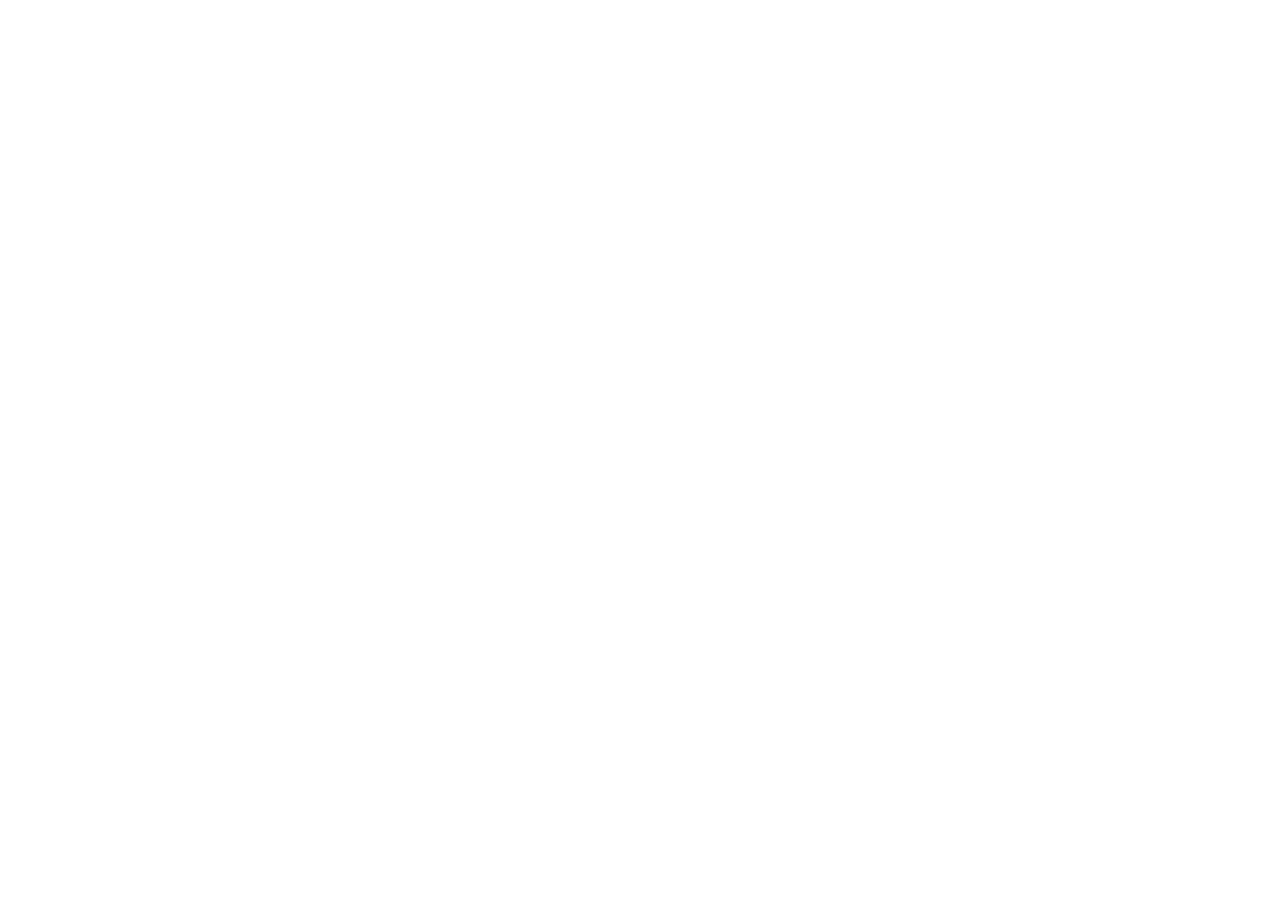
==== project-02/index.html @ 4bd9774d "project 1: update" ====
<!DOCTYPE html>
<html lang="en">
<head>
    <meta charset="UTF-8">
    <meta name="viewport" content="width=device-width, initial-scale=1.0">
    <meta http-equiv="X-UA-Compatible" content="ie=edge">
    <title>Skill Up: Project 2</title>
</head>
<body>
    
</body>
</html>
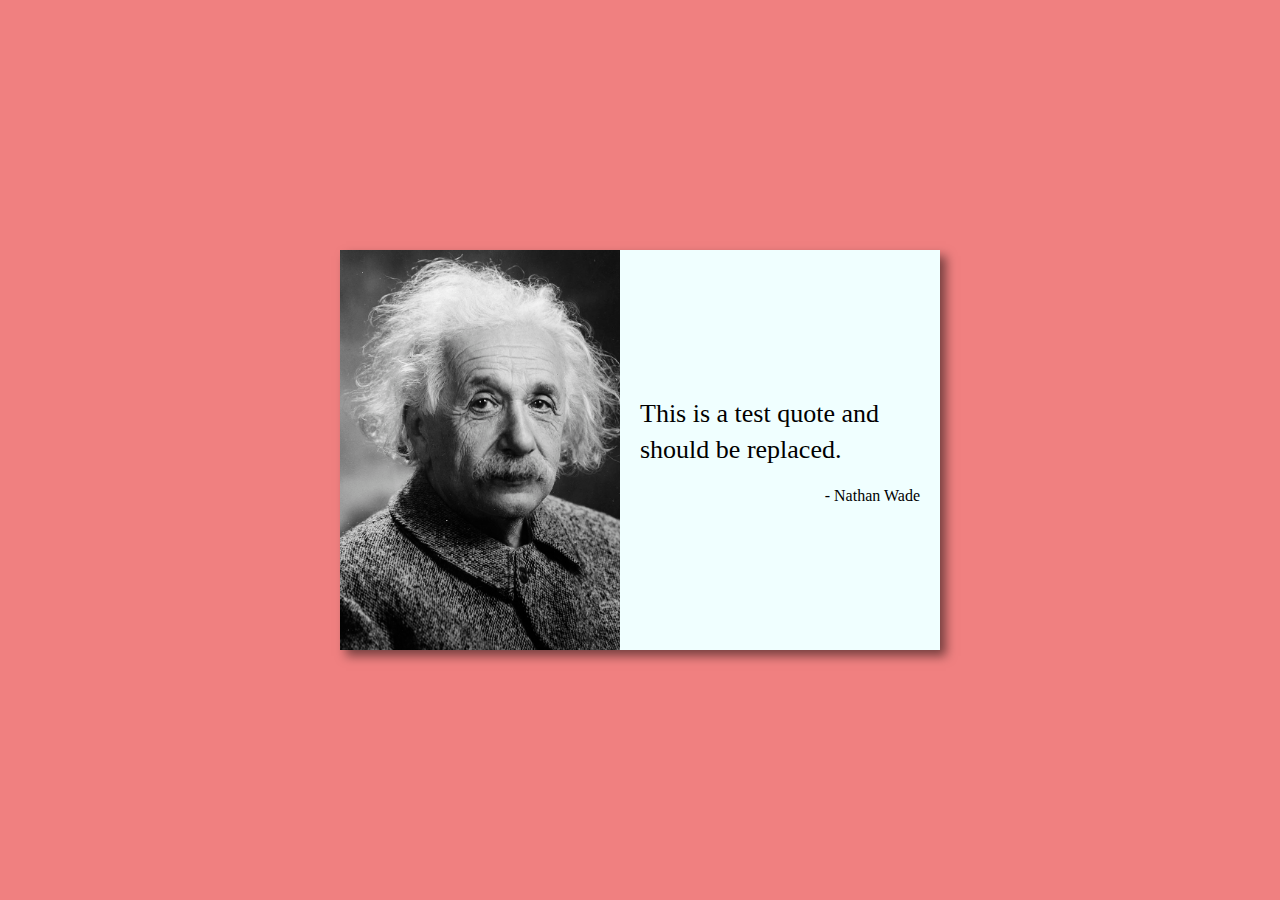
==== commit a049a829: "Lessons 1-3" ====
--- a/project-02/index.html
+++ b/project-02/index.html
@@ -1,12 +1,26 @@
 <!DOCTYPE html>
 <html lang="en">
 <head>
+    <!--  Meta Data  -->
     <meta charset="UTF-8">
     <meta name="viewport" content="width=device-width, initial-scale=1.0">
     <meta http-equiv="X-UA-Compatible" content="ie=edge">
     <title>Skill Up: Project 2</title>
+
+    <!--  CSS  -->
+    <link rel="stylesheet" href="css/reset.css">
+    <link rel="stylesheet" href="css/style.css">
+
+    <!--  Javascript  -->
+    <script src="js/main.js"></script>
 </head>
 <body>
-    
+    <div class="container">
+        <div class="picture"></div>
+        <div class="quote-container">
+            <div class="quote">This is a test quote and should be replaced.</div>
+            <div class="author">- Nathan Wade</div>
+        </div>
+    </div>
 </body>
 </html>--- a/project-02/css/style.css
+++ b/project-02/css/style.css
@@ -0,0 +1,54 @@
+body {
+    height: 100vh;
+    width: 100vw;
+
+    display: flex;
+    justify-content: center;
+    align-items: center;
+
+    background-color: lightcoral;
+}
+
+.container {
+    height: 400px;
+    width: 600px;
+
+    display: flex;
+
+    background-color: azure;
+
+    box-shadow: 6px 6px 10px rgba(0, 0, 0, .5);
+}
+
+.picture {
+    height: 400px;
+    flex: 1;
+
+    overflow: hidden;
+
+    background: url('../assets/albert-einstein.jpg');
+    background-size: auto 100%;
+}
+
+.quote-container {
+    height: 400px;
+    flex: 1;
+
+    padding: 20px;
+    box-sizing: border-box;
+
+    display: flex;
+    justify-content: center;
+    align-items: center;
+    flex-direction: column;
+}
+
+.quote {
+    font-size: 26px;
+    line-height: 36px;
+    margin-bottom: 20px;
+}
+
+.author {
+    align-self: flex-end;
+}